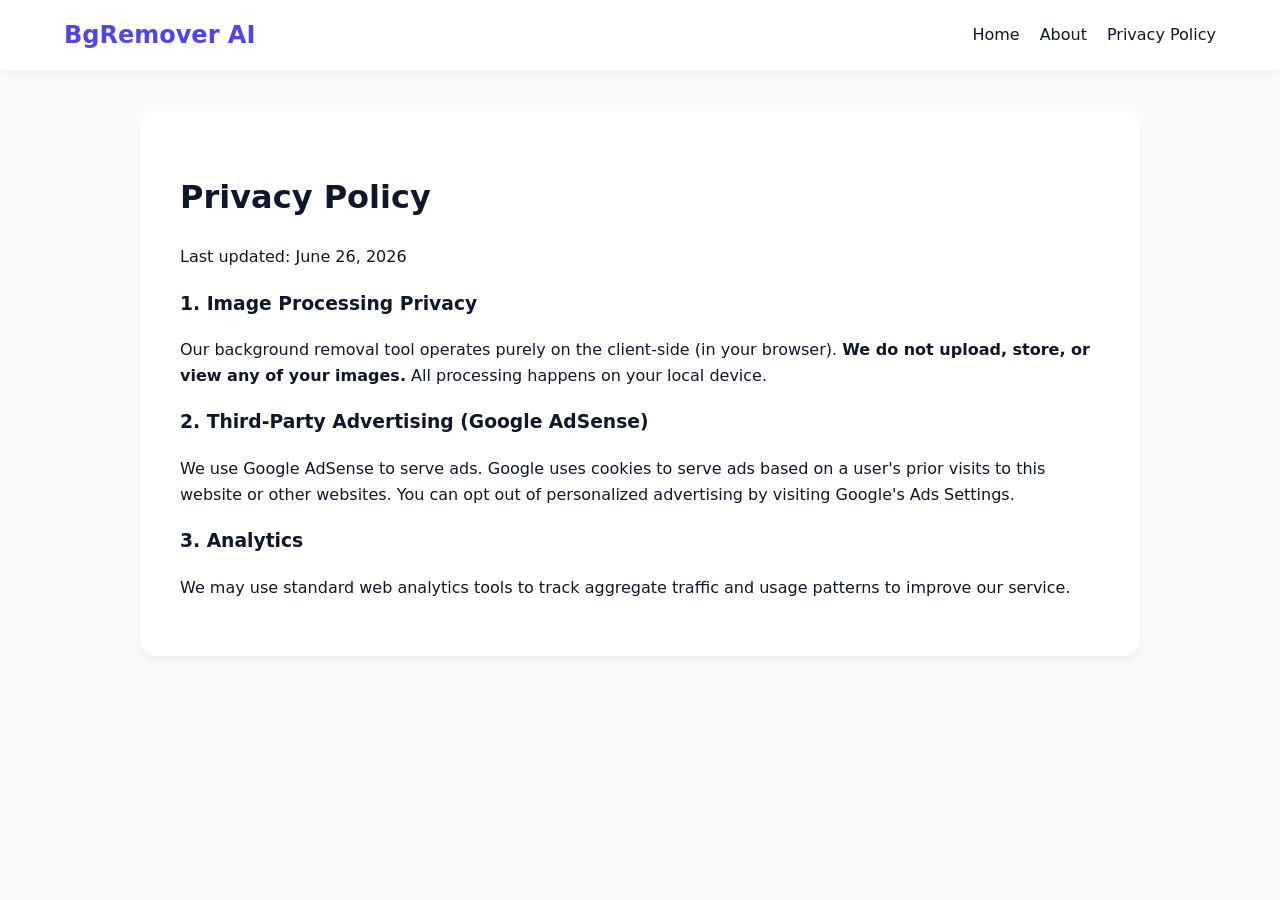
==== privacy.html @ 28b05b6c "Create privacy.html" ====
<!DOCTYPE html>
<html lang="en">
<head>
    <meta charset="UTF-8">
    <meta name="viewport" content="width=device-width, initial-scale=1.0">
    <title>Privacy Policy - BgRemover AI</title>
    <link rel="stylesheet" href="style.css">
</head>
<body>
    <nav>
        <a href="index.html" class="logo">BgRemover AI</a>
        <ul>
            <li><a href="index.html">Home</a></li>
            <li><a href="about.html">About</a></li>
            <li><a href="privacy.html">Privacy Policy</a></li>
        </ul>
    </nav>

    <div class="container">
        <div class="seo-content">
            <h1>Privacy Policy</h1>
            <p>Last updated: June 26, 2026</p>
            
            <h3>1. Image Processing Privacy</h3>
            <p>Our background removal tool operates purely on the client-side (in your browser). <strong>We do not upload, store, or view any of your images.</strong> All processing happens on your local device.</p>
            
            <h3>2. Third-Party Advertising (Google AdSense)</h3>
            <p>We use Google AdSense to serve ads. Google uses cookies to serve ads based on a user's prior visits to this website or other websites. You can opt out of personalized advertising by visiting Google's Ads Settings.</p>
            
            <h3>3. Analytics</h3>
            <p>We may use standard web analytics tools to track aggregate traffic and usage patterns to improve our service.</p>
        </div>
    </div>
</body>
</html>
---- style.css ----
:root {
    --bg: #f8fafc;
    --card: #ffffff;
    --primary: #4f46e5;
    --primary-hover: #4338ca;
    --text-main: #0f172a;
    --text-muted: #64748b;
}

body {
    font-family: 'Segoe UI', system-ui, -apple-system, sans-serif;
    background-color: var(--bg);
    color: var(--text-main);
    margin: 0;
    padding: 0;
    line-height: 1.6;
}

/* Navigation */
nav {
    background: var(--card);
    padding: 1rem 5%;
    box-shadow: 0 2px 10px rgba(0,0,0,0.05);
    display: flex;
    justify-content: space-between;
    align-items: center;
}
nav .logo { font-size: 1.5rem; font-weight: 800; color: var(--primary); text-decoration: none; }
nav ul { list-style: none; display: flex; gap: 20px; margin: 0; padding: 0; }
nav a { text-decoration: none; color: var(--text-main); font-weight: 500; }
nav a:hover { color: var(--primary); }

/* Main Container */
.container {
    max-width: 1000px;
    margin: 40px auto;
    padding: 0 20px;
}

/* Ad Placement Boxes */
.ad-slot {
    width: 100%;
    background: #e2e8f0;
    color: #94a3b8;
    text-align: center;
    padding: 20px 0;
    margin: 30px 0;
    border: 1px dashed #cbd5e1;
    font-size: 0.9rem;
}

/* App Tool Area */
.app-card {
    background: var(--card);
    padding: 40px;
    border-radius: 16px;
    box-shadow: 0 10px 30px rgba(0,0,0,0.08);
    text-align: center;
}
.app-card h1 { margin-top: 0; font-size: 2.2rem; }
.upload-area {
    border: 3px dashed #cbd5e1;
    padding: 40px 20px;
    border-radius: 12px;
    cursor: pointer;
    background: #f1f5f9;
    transition: 0.2s;
    margin-bottom: 20px;
}
.upload-area:hover { border-color: var(--primary); background: #eef2ff; }
#fileInput { display: none; }
.loading { color: var(--primary); font-weight: bold; margin: 20px 0; display: none; }

/* Workspace */
.workspace { display: grid; grid-template-columns: 1fr 1fr; gap: 20px; display: none; margin-top: 30px;}
@media (max-width: 768px) { .workspace { grid-template-columns: 1fr; } }
.img-box { background: var(--bg); padding: 15px; border-radius: 12px; }
img { max-width: 100%; border-radius: 8px; }
.transparent-bg img {
    background-image: linear-gradient(45deg, #ccc 25%, transparent 25%), 
                      linear-gradient(-45deg, #ccc 25%, transparent 25%), 
                      linear-gradient(45deg, transparent 75%, #ccc 75%), 
                      linear-gradient(-45deg, transparent 75%, #ccc 75%);
    background-size: 20px 20px;
    background-position: 0 0, 0 10px, 10px -10px, -10px 0px;
}
.btn {
    display: inline-block; padding: 12px 25px; background: var(--primary); color: white;
    text-decoration: none; border-radius: 8px; font-weight: bold; margin-top: 15px; display: none;
}
.btn:hover { background: var(--primary-hover); }

/* SEO Content Area */
.seo-content {
    background: var(--card); padding: 40px; border-radius: 16px; margin-top: 40px;
    box-shadow: 0 4px 6px rgba(0,0,0,0.05);
}
.seo-content h2 { color: var(--primary); }

/* Footer */
footer { text-align: center; padding: 40px 20px; background: var(--card); margin-top: 60px; color: var(--text-muted); }
footer a { color: var(--primary); text-decoration: none; margin: 0 10px; }
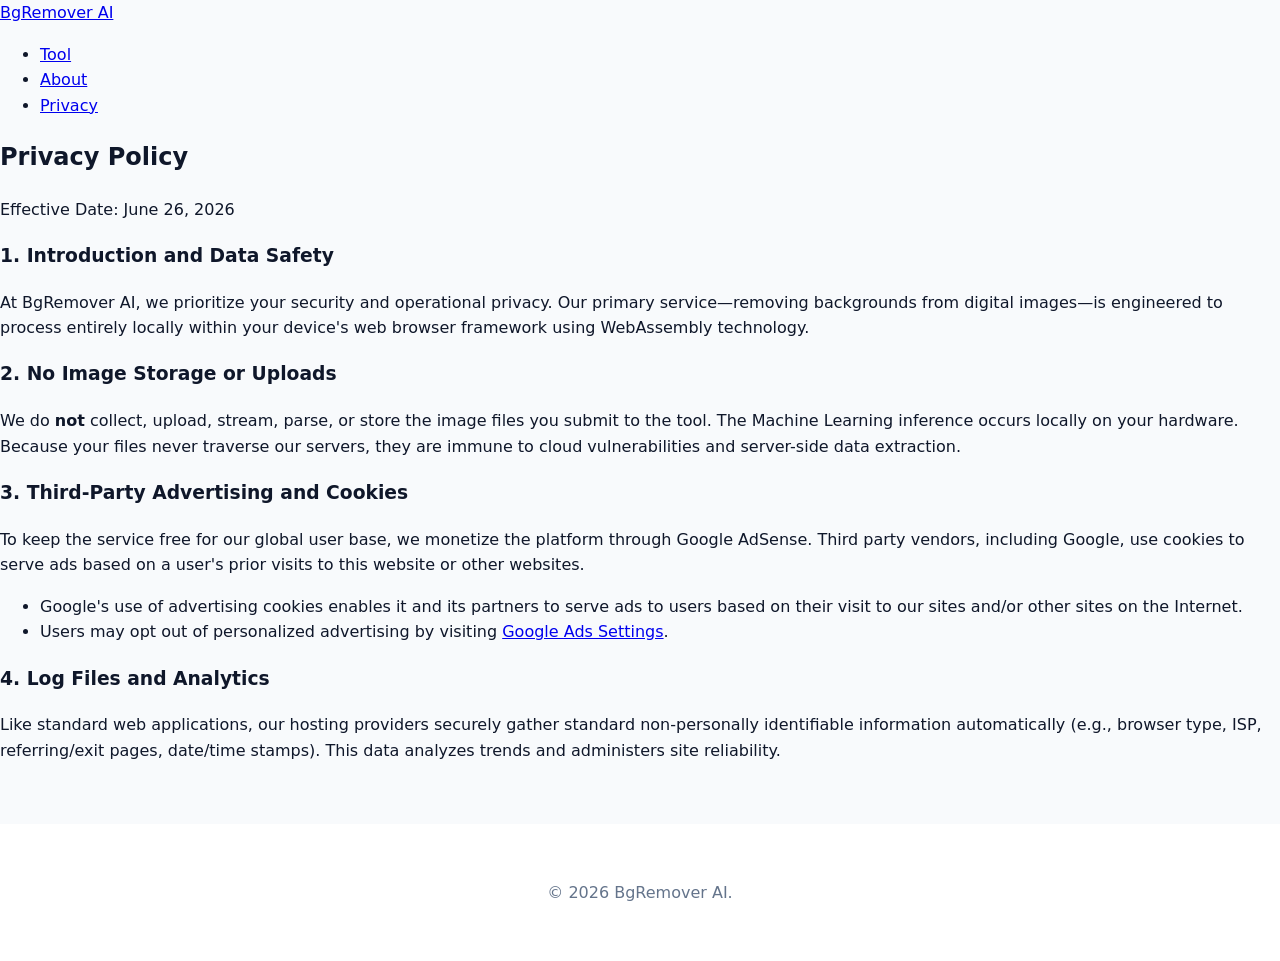
==== commit 8cbce1b4: "Update privacy.html" ====
--- a/privacy.html
+++ b/privacy.html
@@ -3,33 +3,50 @@
 <head>
     <meta charset="UTF-8">
     <meta name="viewport" content="width=device-width, initial-scale=1.0">
-    <title>Privacy Policy - BgRemover AI</title>
+    <title>Privacy Policy | BgRemover AI</title>
+    <meta name="robots" content="noindex, follow"> <!-- Policies generally shouldn't rank over core tools -->
     <link rel="stylesheet" href="style.css">
 </head>
 <body>
-    <nav>
-        <a href="index.html" class="logo">BgRemover AI</a>
-        <ul>
-            <li><a href="index.html">Home</a></li>
-            <li><a href="about.html">About</a></li>
-            <li><a href="privacy.html">Privacy Policy</a></li>
-        </ul>
-    </nav>
 
-    <div class="container">
-        <div class="seo-content">
-            <h1>Privacy Policy</h1>
-            <p>Last updated: June 26, 2026</p>
+    <header class="nav-header">
+        <div class="nav-container">
+            <a href="index.html" class="logo">BgRemover AI</a>
+            <ul class="nav-links">
+                <li><a href="index.html">Tool</a></li>
+                <li><a href="about.html">About</a></li>
+                <li><a href="privacy.html">Privacy</a></li>
+            </ul>
+        </div>
+    </header>
+
+    <main class="main-container">
+        <article class="app-surface" style="text-align: left; padding: calc(var(--spacing-base) * 6);">
+            <h1 style="text-align: left;">Privacy Policy</h1>
+            <p class="app-subtitle" style="margin-left: 0; max-width: 100%;">Effective Date: June 26, 2026</p>
             
-            <h3>1. Image Processing Privacy</h3>
-            <p>Our background removal tool operates purely on the client-side (in your browser). <strong>We do not upload, store, or view any of your images.</strong> All processing happens on your local device.</p>
-            
-            <h3>2. Third-Party Advertising (Google AdSense)</h3>
-            <p>We use Google AdSense to serve ads. Google uses cookies to serve ads based on a user's prior visits to this website or other websites. You can opt out of personalized advertising by visiting Google's Ads Settings.</p>
-            
-            <h3>3. Analytics</h3>
-            <p>We may use standard web analytics tools to track aggregate traffic and usage patterns to improve our service.</p>
-        </div>
-    </div>
+            <div class="seo-article" style="border-top: none; padding-top: 0; margin-top: calc(var(--spacing-base) * 4);">
+                <h3>1. Introduction and Data Safety</h3>
+                <p>At BgRemover AI, we prioritize your security and operational privacy. Our primary service—removing backgrounds from digital images—is engineered to process entirely locally within your device's web browser framework using WebAssembly technology.</p>
+                
+                <h3>2. No Image Storage or Uploads</h3>
+                <p>We do <strong>not</strong> collect, upload, stream, parse, or store the image files you submit to the tool. The Machine Learning inference occurs locally on your hardware. Because your files never traverse our servers, they are immune to cloud vulnerabilities and server-side data extraction.</p>
+                
+                <h3>3. Third-Party Advertising and Cookies</h3>
+                <p>To keep the service free for our global user base, we monetize the platform through Google AdSense. Third party vendors, including Google, use cookies to serve ads based on a user's prior visits to this website or other websites.</p>
+                <ul>
+                    <li>Google's use of advertising cookies enables it and its partners to serve ads to users based on their visit to our sites and/or other sites on the Internet.</li>
+                    <li>Users may opt out of personalized advertising by visiting <a href="https://myadcenter.google.com/" target="_blank" rel="noopener">Google Ads Settings</a>.</li>
+                </ul>
+
+                <h3>4. Log Files and Analytics</h3>
+                <p>Like standard web applications, our hosting providers securely gather standard non-personally identifiable information automatically (e.g., browser type, ISP, referring/exit pages, date/time stamps). This data analyzes trends and administers site reliability.</p>
+            </div>
+        </article>
+    </main>
+
+    <footer class="footer">
+        <p>&copy; 2026 BgRemover AI.</p>
+    </footer>
 </body>
 </html>
